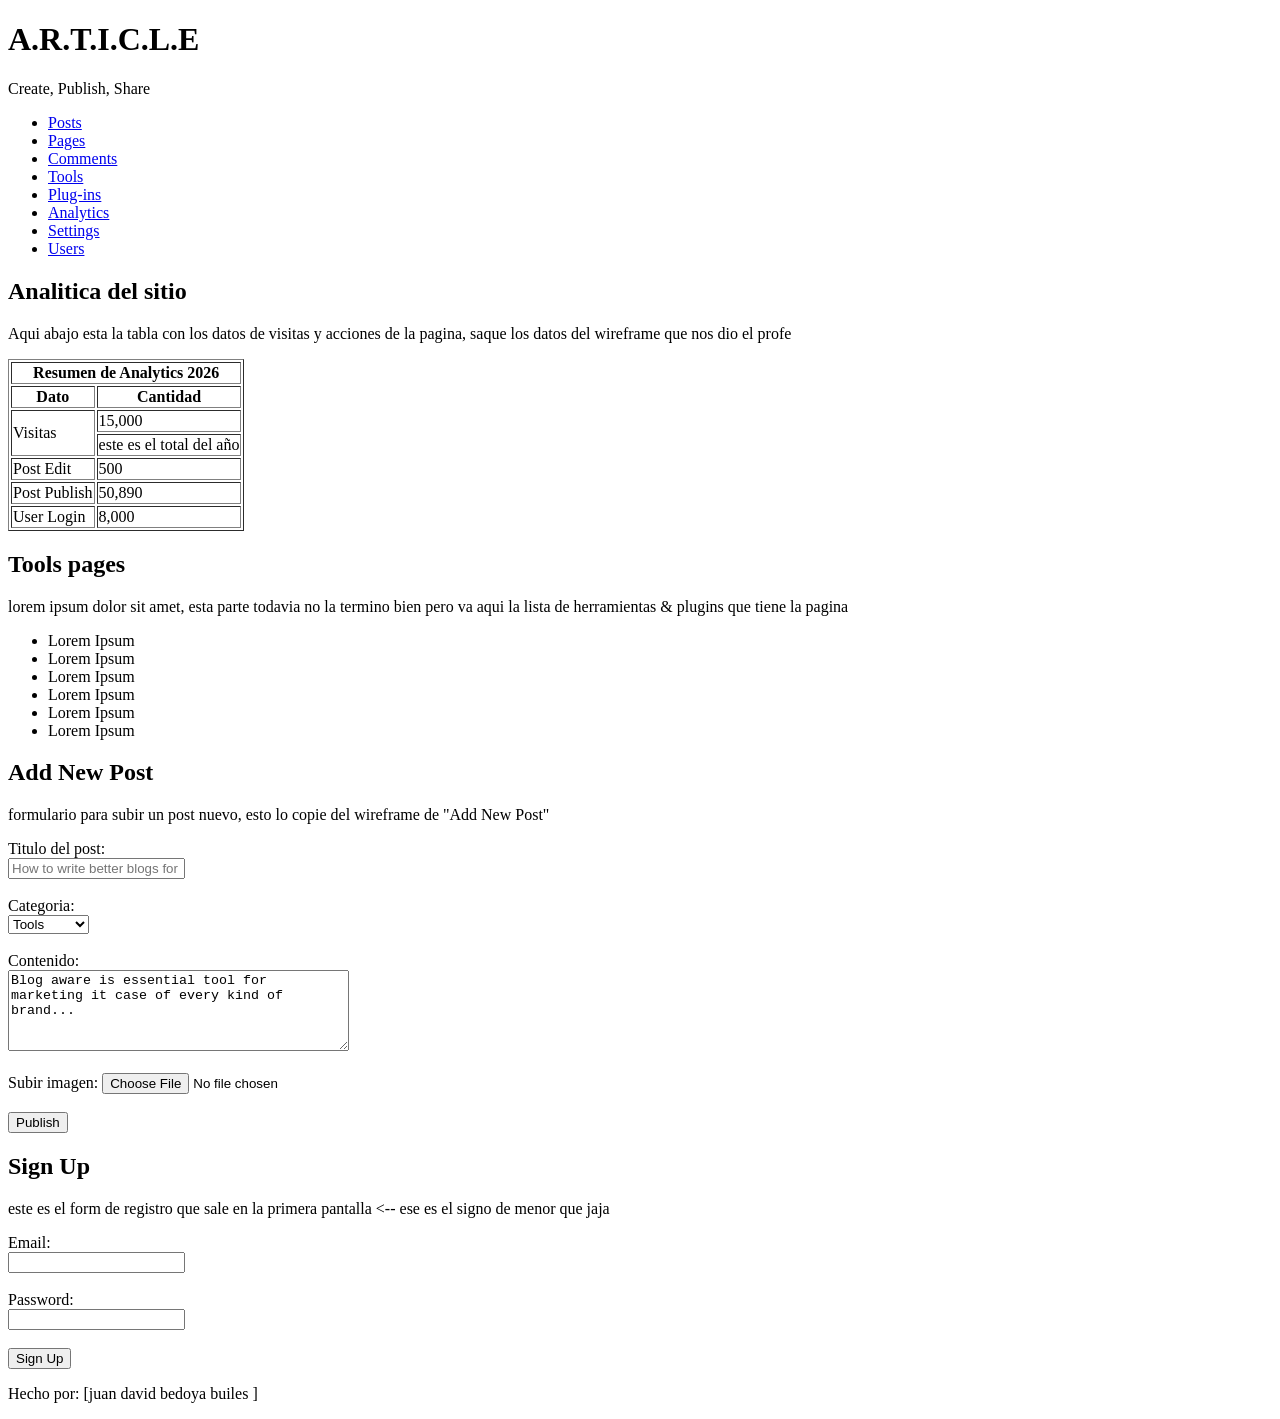
==== index (1).html @ 8743f9f2 "Add files via upload" ====
<!DOCTYPE html>
<html lang="es">
<head>
    <meta charset="UTF-8">
    <title>ARTICLE - Create, Publish, Share</title>
</head>
<body>

<!-- aqui va la cabecera con el menu -->
<header>
    <h1>A.R.T.I.C.L.E</h1>
    <p>Create, Publish, Share</p>

    <nav>
        <ul>
            <li><a href="#posts">Posts</a></li>
            <li><a href="#pages">Pages</a></li>
            <li><a href="#comments">Comments</a></li>
            <li><a href="#tools">Tools</a></li>
            <li><a href="#pluggins">Plug-ins</a></li>
            <li><a href="#analytics">Analytics</a></li>
            <li><a href="#settings">Settings</a></li>
            <li><a href="#users">Users</a></li>
        </ul>
    </nav>
</header>

<!-- todo lo importante va adentro del main -->
<main>

    <h2 id="analytics">Analitica del sitio</h2>
    <p>Aqui abajo esta la tabla con los datos de visitas y acciones de la pagina, saque los datos del wireframe que nos dio el profe</p>

    <table border="1">
        <thead>
            <tr>
                <th colspan="2">Resumen de Analytics 2026</th>
            </tr>
            <tr>
                <th>Dato</th>
                <th>Cantidad</th>
            </tr>
        </thead>
        <tbody>
            <tr>
                <td rowspan="2">Visitas</td>
                <td>15,000</td>
            </tr>
            <tr>
                <td>este es el total del año</td>
            </tr>
            <tr>
                <td>Post Edit</td>
                <td>500</td>
            </tr>
            <tr>
                <td>Post Publish</td>
                <td>50,890</td>
            </tr>
            <tr>
                <td>User Login</td>
                <td>8,000</td>
            </tr>
        </tbody>
    </table>

    <h2 id="tools">Tools pages</h2>
    <p>lorem ipsum dolor sit amet, esta parte todavia no la termino bien pero va aqui la lista de herramientas &amp; plugins que tiene la pagina</p>
    <ul>
        <li>Lorem Ipsum</li>
        <li>Lorem Ipsum</li>
        <li>Lorem Ipsum</li>
        <li>Lorem Ipsum</li>
        <li>Lorem Ipsum</li>
        <li>Lorem Ipsum</li>
    </ul>

    <h2 id="posts">Add New Post</h2>
    <p>formulario para subir un post nuevo, esto lo copie del wireframe de "Add New Post"</p>

    <!-- el formulario para crear un post nuevo -->
    <form action="#" method="post">

        <label for="titulo">Titulo del post:</label><br>
        <input type="text" id="titulo" name="titulo" placeholder="How to write better blogs for your website"><br><br>

        <label for="categoria">Categoria:</label><br>
        <select id="categoria" name="categoria">
            <option value="tools">Tools</option>
            <option value="cms">CMS</option>
            <option value="marketing">Marketing</option>
            <option value="otros">Otros</option>
        </select><br><br>

        <label for="contenido">Contenido:</label><br>
        <textarea id="contenido" name="contenido" rows="5" cols="40">Blog aware is essential tool for marketing it case of every kind of brand...</textarea><br><br>

        <label for="foto">Subir imagen:</label>
        <input type="file" id="foto" name="foto"><br><br>

        <button type="submit">Publish</button>

    </form>

    <h2 id="users">Sign Up</h2>
    <p>este es el form de registro que sale en la primera pantalla &lt;-- ese es el signo de menor que jaja</p>

    <form action="#" method="post">

        <label for="email">Email:</label><br>
        <input type="email" id="email" name="email"><br><br>

        <label for="pass">Password:</label><br>
        <input type="password" id="pass" name="pass"><br><br>

        <button type="submit">Sign Up</button>

    </form>

</main>

<!-- el pie de pagina con los datos del autor -->
<footer>
    <p>Hecho por: [juan david bedoya builes ]</p>
</footer>

</body>
</html>
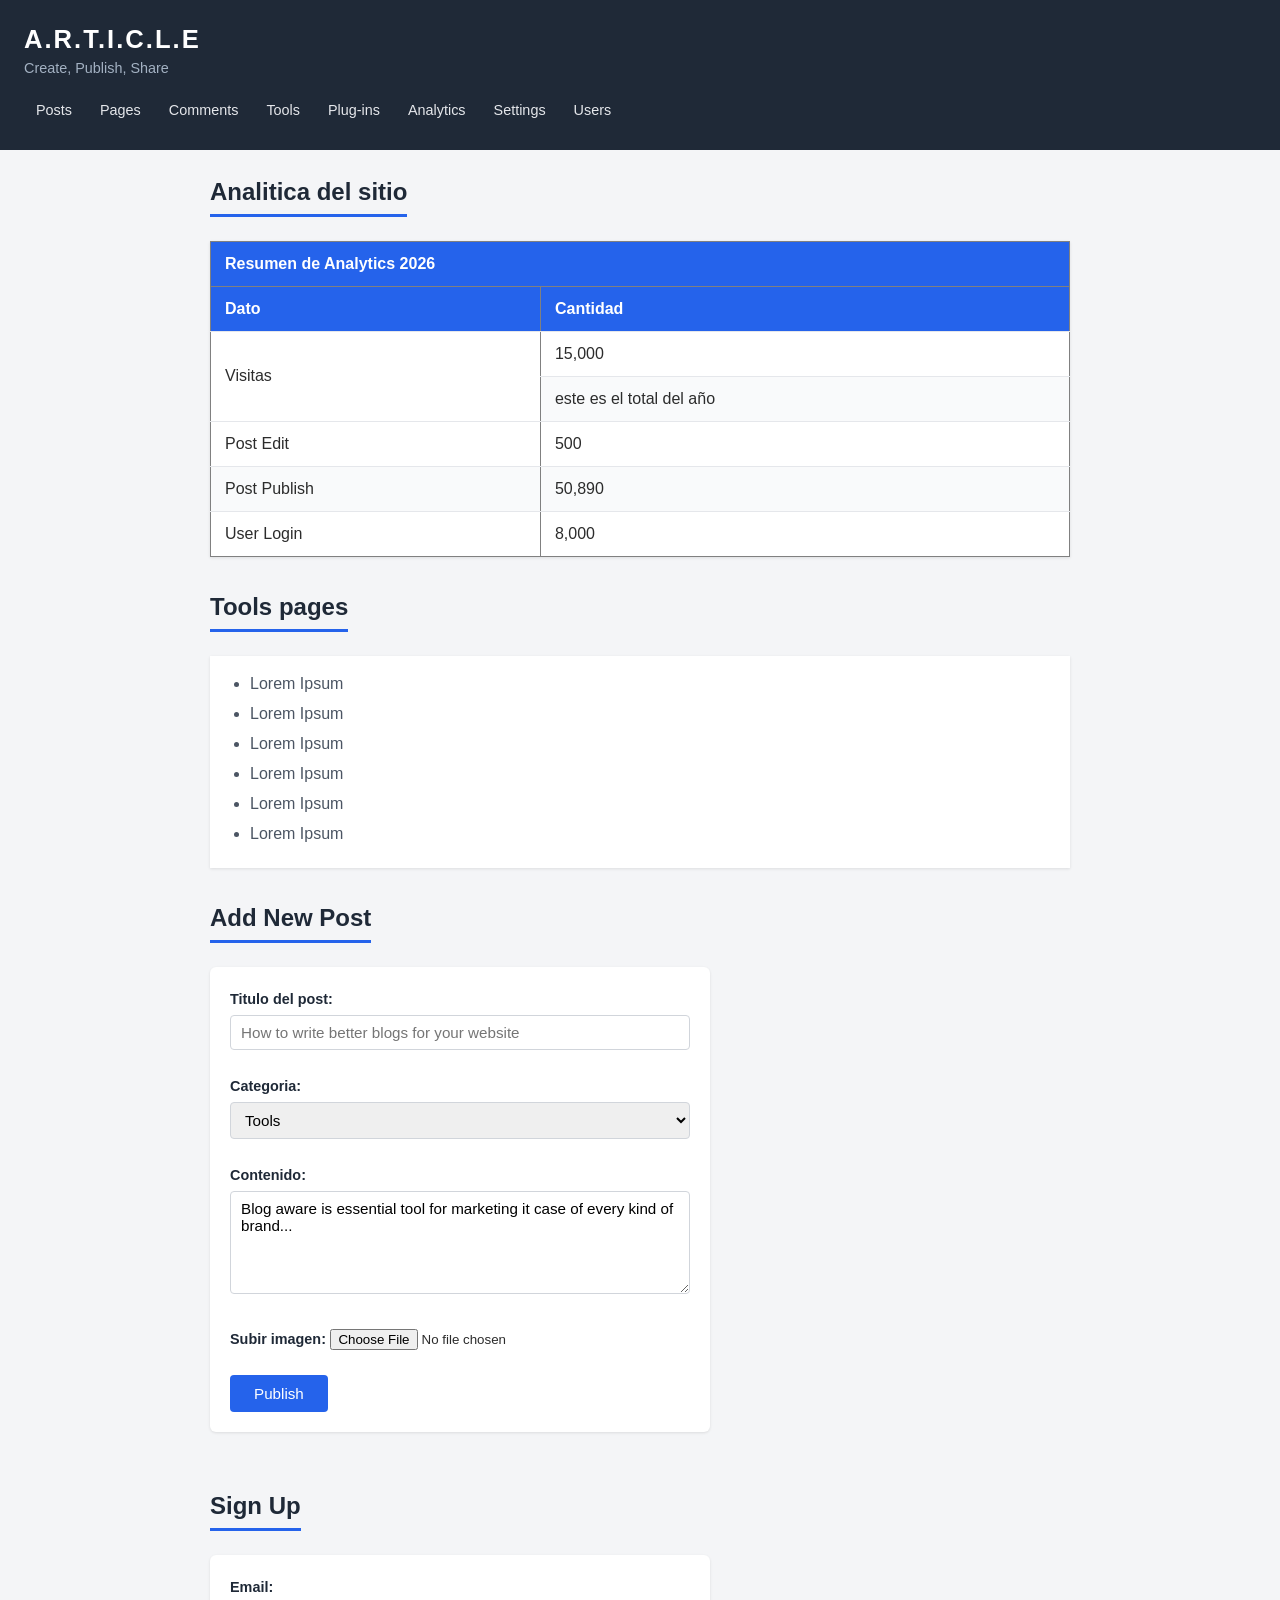
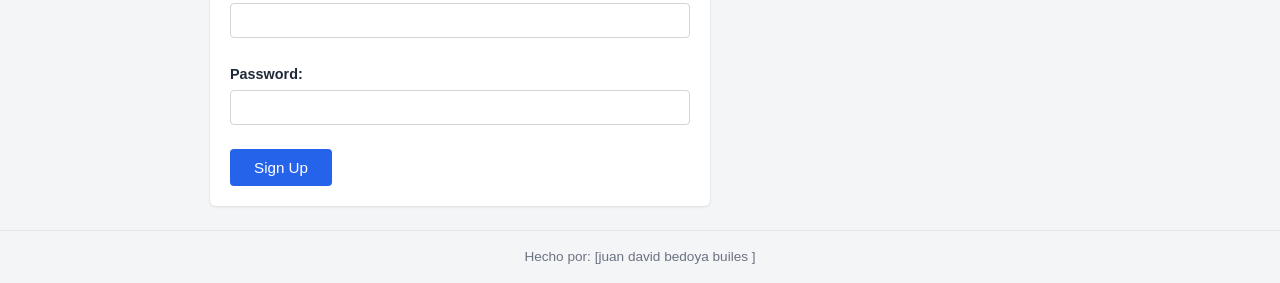
==== commit d1d0b629: "Add files via upload" ====
--- a/index (1).html
+++ b/index (1).html
@@ -5,6 +5,8 @@
     <title>ARTICLE - Create, Publish, Share</title>
 </head>
 <body>
+
+<link rel="stylesheet" href="style.css"
 
 <!-- aqui va la cabecera con el menu -->
 <header>
@@ -29,7 +31,7 @@
 <main>
 
     <h2 id="analytics">Analitica del sitio</h2>
-    <p>Aqui abajo esta la tabla con los datos de visitas y acciones de la pagina, saque los datos del wireframe que nos dio el profe</p>
+    <p></p>
 
     <table border="1">
         <thead>
@@ -65,7 +67,7 @@
     </table>
 
     <h2 id="tools">Tools pages</h2>
-    <p>lorem ipsum dolor sit amet, esta parte todavia no la termino bien pero va aqui la lista de herramientas &amp; plugins que tiene la pagina</p>
+    <p></p>
     <ul>
         <li>Lorem Ipsum</li>
         <li>Lorem Ipsum</li>
@@ -76,7 +78,7 @@
     </ul>
 
     <h2 id="posts">Add New Post</h2>
-    <p>formulario para subir un post nuevo, esto lo copie del wireframe de "Add New Post"</p>
+    <p></p>
 
     <!-- el formulario para crear un post nuevo -->
     <form action="#" method="post">
@@ -103,7 +105,7 @@
     </form>
 
     <h2 id="users">Sign Up</h2>
-    <p>este es el form de registro que sale en la primera pantalla &lt;-- ese es el signo de menor que jaja</p>
+    <p></p>
 
     <form action="#" method="post">
 
--- a/style.css
+++ b/style.css
@@ -0,0 +1,172 @@
+/* ===== RESET Y BASE ===== */
+* {
+    margin: 0;
+    padding: 0;
+    box-sizing: border-box;
+}
+ 
+body {
+    font-family: Arial, Helvetica, sans-serif;
+    color: #2c2c2c;
+    background: #f4f5f7;
+    line-height: 1.5;
+}
+ 
+/* ===== HEADER + NAV ===== */
+header {
+    background: #1f2937;
+    color: #ffffff;
+    padding: 20px 24px;
+}
+ 
+header h1 {
+    font-size: 1.6rem;
+    letter-spacing: 2px;
+}
+ 
+header p {
+    color: #a3b1c2;
+    font-size: 0.9rem;
+    margin-bottom: 12px;
+}
+ 
+nav ul {
+    list-style: none;
+    display: flex;
+    flex-wrap: wrap;
+    gap: 4px;
+}
+ 
+nav a {
+    display: inline-block;
+    color: #e5e7eb;
+    text-decoration: none;
+    padding: 8px 12px;
+    border-radius: 4px;
+    font-size: 0.9rem;
+}
+ 
+nav a:hover {
+    background: #374151;
+    color: #ffffff;
+}
+ 
+/* ===== MAIN ===== */
+main {
+    max-width: 900px;
+    margin: 24px auto;
+    padding: 0 20px;
+}
+ 
+main h2 {
+    color: #1f2937;
+    border-bottom: 3px solid #2563eb;
+    display: inline-block;
+    padding-bottom: 4px;
+    margin: 32px 0 8px;
+}
+ 
+main h2:first-of-type {
+    margin-top: 0;
+}
+ 
+main p {
+    color: #4b5563;
+    margin-bottom: 16px;
+}
+ 
+/* ===== TABLA DE ANALYTICS ===== */
+table {
+    width: 100%;
+    border-collapse: collapse;
+    background: #ffffff;
+    box-shadow: 0 1px 3px rgba(0, 0, 0, 0.1);
+}
+ 
+thead th {
+    background: #2563eb;
+    color: #ffffff;
+    text-align: left;
+    padding: 10px 14px;
+}
+ 
+tbody td {
+    padding: 10px 14px;
+    border-top: 1px solid #e5e7eb;
+}
+ 
+tbody tr:nth-child(even) {
+    background: #f9fafb;
+}
+ 
+/* ===== LISTA DE HERRAMIENTAS ===== */
+main ul:not(nav ul) {
+    list-style: disc;
+    padding-left: 24px;
+    background: #ffffff;
+    padding: 16px 16px 16px 40px;
+    box-shadow: 0 1px 3px rgba(0, 0, 0, 0.1);
+}
+ 
+main ul:not(nav ul) li {
+    margin-bottom: 6px;
+    color: #4b5563;
+}
+ 
+/* ===== FORMULARIOS ===== */
+form {
+    background: #ffffff;
+    padding: 20px;
+    margin-bottom: 24px;
+    border-radius: 6px;
+    box-shadow: 0 1px 3px rgba(0, 0, 0, 0.1);
+    max-width: 500px;
+}
+ 
+form label {
+    font-weight: bold;
+    color: #1f2937;
+    font-size: 0.9rem;
+}
+ 
+form input[type="text"],
+form input[type="email"],
+form input[type="password"],
+form select,
+form textarea {
+    width: 100%;
+    padding: 8px 10px;
+    margin-top: 4px;
+    border: 1px solid #d1d5db;
+    border-radius: 4px;
+    font-family: inherit;
+    font-size: 0.95rem;
+}
+ 
+form input[type="file"] {
+    margin-top: 4px;
+}
+ 
+form button {
+    background: #2563eb;
+    color: #ffffff;
+    border: none;
+    padding: 10px 24px;
+    border-radius: 4px;
+    font-size: 0.95rem;
+    cursor: pointer;
+}
+ 
+form button:hover {
+    background: #1d4ed8;
+}
+ 
+/* ===== FOOTER ===== */
+footer {
+    text-align: center;
+    padding: 16px;
+    color: #6b7280;
+    font-size: 0.85rem;
+    border-top: 1px solid #e6e8ec;
+    margin-top: 24px;
+}
